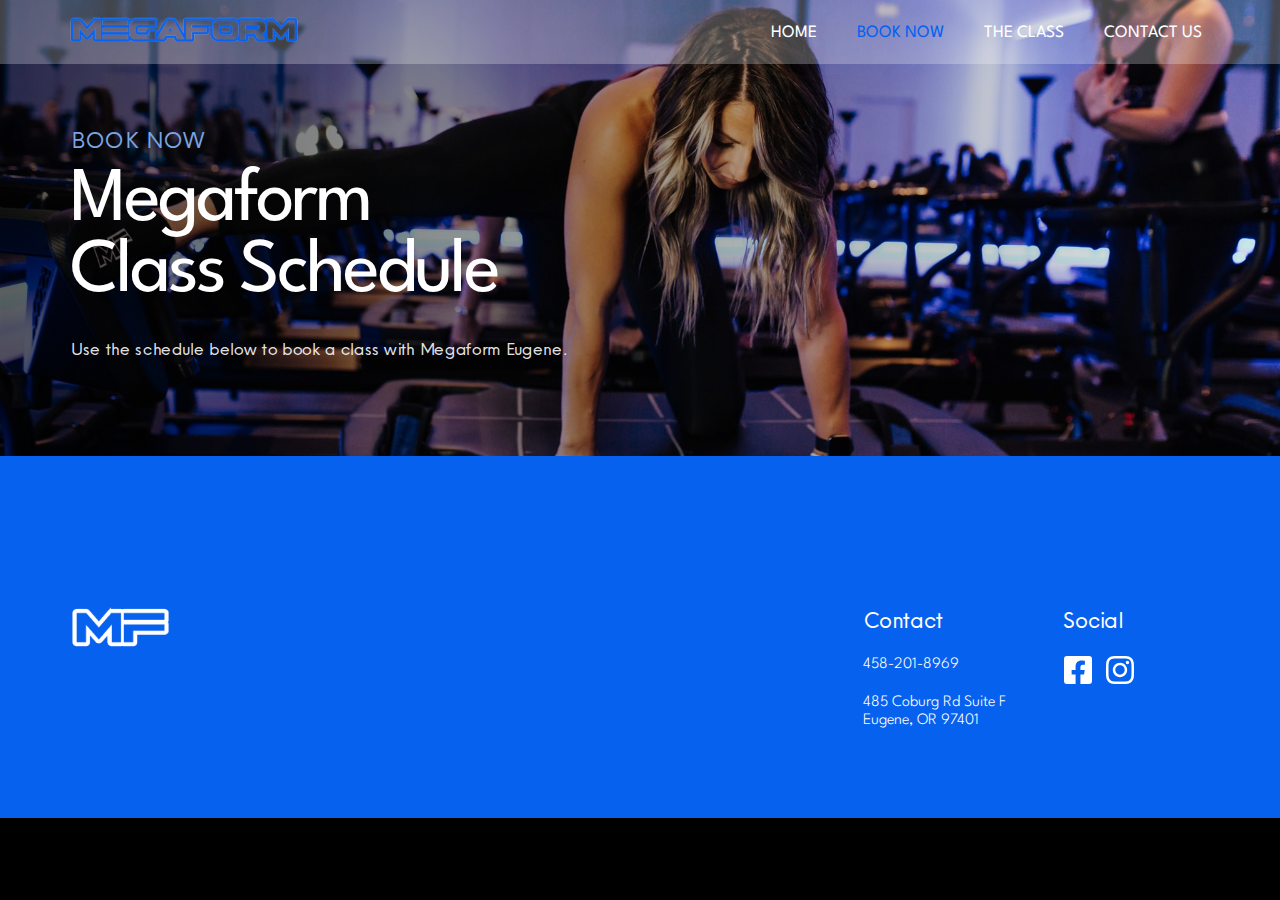
==== book-now.html @ 0704391e "roughed in" ====
<!DOCTYPE html>
<html lang="en">
  <head>
    <link rel="apple-touch-icon" sizes="180x180" href="/apple-touch-icon.png" />
    <link rel="icon" type="image/png" sizes="32x32" href="/favicon-32x32.png" />
    <link rel="icon" type="image/png" sizes="16x16" href="/favicon-16x16.png" />
    <link rel="manifest" href="/site.webmanifest" />
    <meta charset="UTF-8" />
    <meta name="viewport" content="width=device-width, initial-scale=1.0" />
    <meta
      name="description"
      content="MegaForm is committed to building a strong community by working together to help our clients meet their fitness goals. We are located in Eugene Oregon."
    />
    <!-- Open Graph -->
    <meta property="og:url" content="" />
    <meta
      property="og:title"
      content="Eugene's premiere Lagree pilates studio"
    />
    <meta
      property="og:description"
      content="MegaForm is committed to building a strong community by working together to help our clients meet their fitness goals. We are located in Eugene Oregon."
    />
    <meta property="og:image" content="" />
    <link rel="stylesheet" href="/assets/css/style.css" />
    <title>Megaform Eugene | Book Now</title>
  </head>
  <body>
    <a href="#main" class="skip-to-main-link">Skip to main content</a>
    <nav class="padded-row">
      <div class="logo">
        <a href="/">
          <img
            src="/assets/images/megaform_logo_full.png"
            alt="Megaform Eugene Logo"
          />
        </a>
      </div>
      <div class="hamburger">
        <div class="line1"></div>
        <div class="line2"></div>
        <div class="line3"></div>
      </div>
      <ul class="nav-links">
        <li><a href="/">Home</a></li>
        <li><a class="active" href="#">Book Now</a></li>
        <li><a href="/the-class.html">The Class</a></li>
        <li><a href="/contact-us.html">Contact Us</a></li>
      </ul>
    </nav>
    <header id="page-header-book">
      <div id="header-container">
        <div id="header-title">Book Now</div>
        <h1 id="header-heading">Megaform<br />Class Schedule</h1>
        <div id="header-description">
          Use the schedule below to book a class with Megaform Eugene.
        </div>
      </div>
    </header>
    <main id="main">
      <div class="padded-row">
        <healcode-widget
          data-type="schedules"
          data-widget-partner="object"
          data-widget-id="c81257009be9"
          data-widget-version="1"
        ></healcode-widget>
      </div>
    </main>
    <footer class="padded-row grid">
      <div>
        <img
          src="/assets/images/MF_logo_white.png"
          alt="Megaform Eugene Logo"
        />
      </div>
      <div>
        <h4>Contact</h4>
        <ul>
          <li><a href="tel://1-458-201-8969">458-201-8969</a></li>
          <li>
            <a
              href="https://www.google.com/maps/place/485+Coburg+Rd,+Eugene,+OR+97401/@44.0642516,-123.0784917,13z/data=!4m5!3m4!1s0x54c0e1fbfa3a490d:0x1b6e9fae36ce9585!8m2!3d44.06756!4d-123.071041"
              target="_blank"
              >485 Coburg Rd Suite F <br />
              Eugene, OR 97401</a
            >
          </li>
        </ul>
      </div>
      <div>
        <h4>Social</h4>
        <ul class="socials">
          <li>
            <a
              class="social-link facebook"
              href="https://www.facebook.com/megaform.mf/"
              target="_blank"
              >facebook</a
            >
          </li>
          <li>
            <a
              class="social-link instagram"
              href="https://www.instagram.com/megaform.mf/"
              target="_blank"
              >instagram</a
            >
          </li>
        </ul>
      </div>
    </footer>
    <script src="/assets/js/script.js"></script>
    <script
      src="https://widgets.mindbodyonline.com/javascripts/healcode.js"
      type="text/javascript"
    ></script>
  </body>
</html>
---- assets/css/style.css ----
/* Imports */
@import url("reset.css");
@import url("fonts.css");
@import url("variables.css");

/* global */

body {
  background-color: var(--black);
}

h1,
h2,
h3,
h4,
h5,
h6,
p,
span,
a,
.skip-to-main-link:focus,
#header-heading {
  color: var(--white);
}

h1,
h3,
p,
a,
#header-heading {
  font-family: var(--league-spartan);
}

h2,
h4,
#header-title,
#header-description {
  font-family: var(--neue-einstellung);
  font-weight: 400;
}

p,
a {
  font-weight: 300;
  text-decoration: none;
  transition: var(--transition-normal);
}

img {
  max-width: 100%;
  height: auto;
}

a {
  cursor: pointer;
}

a:hover {
  color: var(--sky);
}

/* specifics */
.padded-row {
  padding: 0 20px;
}

.grid {
  display: grid;
  grid-template-columns: repeat(12, 1fr);
  grid-gap: 50px;
}

.skip-to-main-link {
  position: absolute;
  left: -999px;
  width: 1px;
  height: 1px;
  top: auto;
}
.skip-to-main-link:focus {
  display: block;
  height: auto;
  width: auto;
  position: static;
  margin: auto;
  text-decoration: none;
}

nav {
  height: 4rem;
  width: 100vw;
  background: rgba(255, 255, 255, 0.25);
  display: flex;
  justify-content: space-between;
  align-items: center;
  position: absolute;
  z-index: 10;
}

nav .logo {
  width: 20%;
  max-width: 300px;
}

/*Styling Links*/
.nav-links {
  display: flex;
  list-style: none;
  align-items: center;
  text-transform: uppercase;
}
.nav-links li a {
  text-decoration: none;
  margin: 0 0 0 1.5rem;
  font-size: var(--small);
  font-weight: 400;
  padding: 4px 8px;
}

.nav-links li a.active {
  color: var(--cobalt);
}

.nav-links li {
  position: relative;
}

/*Styling Hamburger Icon*/
.hamburger div {
  width: 30px;
  height: 3px;
  background: var(--cobalt);
  margin: 5px;
  transition: all 0.3s ease;
}
.hamburger {
  display: none;
}

/*Animating Hamburger Icon on Click*/
.toggle .line1 {
  transform: rotate(-45deg) translate(-5px, 6px);
}
.toggle .line2 {
  transition: all 0.7s ease;
  width: 0;
}
.toggle .line3 {
  transform: rotate(45deg) translate(-5px, -6px);
}

video {
  object-fit: cover;
  width: 100vw;
  height: 100vh;
  position: absolute;
  top: 0;
  left: 0;
}

.viewport-header {
  position: relative;
  height: 100vh;
  align-items: end;
  padding-bottom: 70px;
}

.viewport-header h1 {
  font-size: var(--jumbo);
  font-weight: 600;
  text-shadow: 0px 2px 4px rgba(0, 0, 0, 0.5);
  text-transform: uppercase;
  grid-column: 1 / span 9;
}

.primary-cta:hover {
  background-color: var(--white);
  color: var(--cobalt);
}

.page-intro {
  background-image: radial-gradient(
    48.73% 137.85% at 50% -37.85%,
    #262626 35.42%,
    transparent 100%
  );
}

.page-intro p {
  margin: 70px 0;
  color: var(--grey);
  font-size: var(--medium);
  grid-column: 1 / span 8;
}

h2#why-us {
  font-size: var(--jumbo);
  line-height: 0.75em;
  letter-spacing: -0.05em;
  text-align: center;
  margin-top: 150px;
  margin-bottom: 100px;
  isolation: isolate; /* New stacking context to combat the gradient below the image */
}

div.core-value {
  margin-bottom: 100px;
}

div.core-value > .value-content-wrapper,
div.content-row > #contact-info {
  grid-column: 1 / span 6;
}
div.core-value > img,
div.content-row > iframe {
  grid-column: 7 / span 6;
  border-radius: 10px;
}

.value-content-wrapper > hr {
  border: none;
  height: 2px;
  background-color: #4d4d4d;
  margin-top: 0;
  margin-bottom: 100px;
}

.value-content {
  display: grid;
  grid-template-columns: repeat(6, 1fr);
  grid-column-gap: 50px;
  grid-column: 2 / span 4;
}

.value-content > * {
  grid-column: 2 / span 4;
}

section .core-value.padded-row.grid {
  display: flex;
}

section .core-value.padded-row.grid:nth-last-of-type(even) {
  flex-direction: row-reverse;
}

.value-content > h3.value-title {
  font-size: var(--large);
  line-height: 55px;
  font-weight: 700;
  letter-spacing: -1px;
  margin-bottom: 30px;
}

div.value-description > p {
  font-size: var(--regular);
  color: var(--light-grey);
  margin-bottom: 15px;
  padding-bottom: 0;
}

div.value-description > p:last-of-type {
  margin-bottom: 0;
}

footer.padded-row {
  padding-top: 150px;
  padding-bottom: 70px;
  background-color: var(--cobalt);
}

footer div:first-of-type {
  grid-column: 1 / span 8;
}

footer div {
  grid-column: span 2;
}

footer div:first-of-type img {
  max-width: 100px;
}

footer div h4 {
  font-size: var(--regular);
  margin-bottom: 20px;
}

footer div ul li {
  list-style: none;
  margin-bottom: 20px;
}

ul.socials {
  display: flex;
  gap: 10px;
}

a.social-link {
  display: block;
  background-size: 2rem 2rem;
  width: 2rem;
  height: 2rem;
  background-repeat: no-repeat;
  color: transparent;
  -webkit-filter: invert(100%); /* Safari/Chrome */
  filter: invert(100%);
}

a.social-link:hover {
  color: transparent;
}

a.facebook {
  background-image: var(--facebook-icon);
}

a.instagram {
  background-image: var(--instagram-icon);
}

#page-header-book {
  width: 100%;
  background-image: linear-gradient(
      to bottom,
      rgba(0, 0, 0, 0.1),
      rgba(0, 0, 0, 0.6),
      rgba(0, 0, 0, 0.1)
    ),
    url("/assets/images/MF_1.jpeg");
  background-size: cover;
  background-position: center center;
}

#page-header-class {
  width: 100%;
  background-image: linear-gradient(
      to bottom,
      rgba(0, 0, 0, 0.1),
      rgba(0, 0, 0, 0.6),
      rgba(0, 0, 0, 0.1)
    ),
    url("/assets/images/MF_3.jpeg");
  background-size: cover;
  background-position: center center;
}

#page-header-contact {
  width: 100%;
  background-image: linear-gradient(
      to bottom,
      rgba(0, 0, 0, 0.1),
      rgba(0, 0, 0, 0.6),
      rgba(0, 0, 0, 0.1)
    ),
    url("/assets/images/MF_6.jpeg");
  background-size: cover;
  background-position: center center;
}

#header-container {
  padding: 130px 20px 30px;
}

#header-title {
  color: var(--sky);
  text-transform: uppercase;
  font-size: var(--regular);
  line-height: 21px;
  letter-spacing: 0.03em;
  margin-bottom: 15px;
}
#header-heading {
  font-size: var(--jumbo);
  font-weight: 500;
  letter-spacing: -0.04em;
  margin-bottom: 15px;
}

#header-description {
  font-size: var(--small);
  line-height: 23px;
  letter-spacing: -0.02em;
  color: rgba(255, 255, 255, 0.9);
  margin-bottom: 50px;
}

.primary-cta {
  display: flex;
  justify-content: center;
  align-items: center;
  font-size: var(--regular);
  font-weight: 700;
  text-decoration: none;
  text-transform: uppercase;
  text-align: center;
  background: rgba(255, 255, 255, 0.2);
  padding: 20px;
  border: 2px solid var(--white);
  border-radius: 7px;
  grid-column: span 2;
  margin-bottom: 15px;
}

.card-container {
  display: flex;
  flex-direction: column;
  gap: 30px;
}

.card {
  background-color: var(--dark-grey);
  border-radius: 14px;
  text-align: left;
  height: 100%;
  display: flex;
  flex-direction: column;
  max-width: 100%;
}

.card-content {
  padding: 30px 30px 0;
}

.card-content p {
  font-size: var(--regular);
  color: var(--light-grey);
  margin-bottom: 10px;
}

.card > .card-content > img.sales-rep-headshot {
  display: block;
  border-radius: 7px;
  margin: 30px auto;
}

.card .card-content h3.card-heading {
  font-weight: 400;
  font-size: var(--large);
  line-height: 32px;
  margin-bottom: 16px;
  text-align: center;
}

.content-row {
  margin-top: 70px;
  margin-bottom: 100px;
}

#contact-info div {
  margin-bottom: 50px;
}

#contact-info h2 {
  font-size: var(--large);
  margin-bottom: 20px;
}

#contact-info h3 {
  font-size: var(--medium);
  margin-bottom: 20px;
}

.map {
  filter: grayscale(100%);
  -webkit-filter: grayscale(100%);
}

/* Booking Widget */

div[id^="bw-widget__schedules-"] {
  margin: 50px 0 70px;
}

div[id^="bw-widget__schedules-"] span {
  color: unset;
}

div[id^="bw-widget__schedules-"] span[class^="bw-session__detail-link-"] {
  color: unset;
}

div[id^="bw-widget__schedules-"] > div {
  border-radius: 20px;
}

/* Media Queries */

@media (min-width: 48em) {
  #page-header-book {
    background-image: linear-gradient(
        to right,
        rgba(0, 0, 0, 0.6),
        rgba(0, 0, 0, 0)
      ),
      url("/assets/images/MF_1.jpeg");
  }
  #page-header-class {
    background-image: linear-gradient(
        to right,
        rgba(0, 0, 0, 0.6),
        rgba(0, 0, 0, 0)
      ),
      url("/assets/images/MF_3.jpeg");
  }
  #page-header-contact {
    background-image: linear-gradient(
        to right,
        rgba(0, 0, 0, 0.6),
        rgba(0, 0, 0, 0)
      ),
      url("/assets/images/MF_6.jpeg");
  }
  .padded-row {
    padding: 0 70px;
  }
  .card-container {
    align-items: start;
    margin-bottom: 70px;
    display: grid;
    grid-gap: 30px;
    grid-template-columns: repeat(auto-fit, minmax(450px, 1fr));
    justify-content: center;
  }
  #header-heading {
    margin-bottom: 30px;
  }
  #header-container {
    padding: 130px 45px 45px;
  }
}

@media (min-width: 80em) {
  #header-container {
    padding: 130px 70px 45px;
  }
}

@media (max-width: 56.25em) {
  .grid {
    grid-template-columns: repeat(4, 1fr);
    grid-gap: 20px;
  }

  h2#why-us {
    font-size: 50px;
    line-height: 59px;
    text-align: left;
    margin-top: 80px;
    margin-bottom: 40px;
  }

  div.core-value {
    margin-bottom: 60px;
  }

  div.core-value > img {
    grid-row: 1;
    grid-column-start: 1;
  }

  .value-content-wrapper > hr {
    display: none;
  }

  .value-content {
    display: unset;
  }

  .value-content > h3.value-title {
    font-size: 30px;
    line-height: 38px;
    margin-top: 10px;
    margin-bottom: 20px;
  }

  div.value-description > p {
    font-size: 13px;
    line-height: 21px;
  }
}
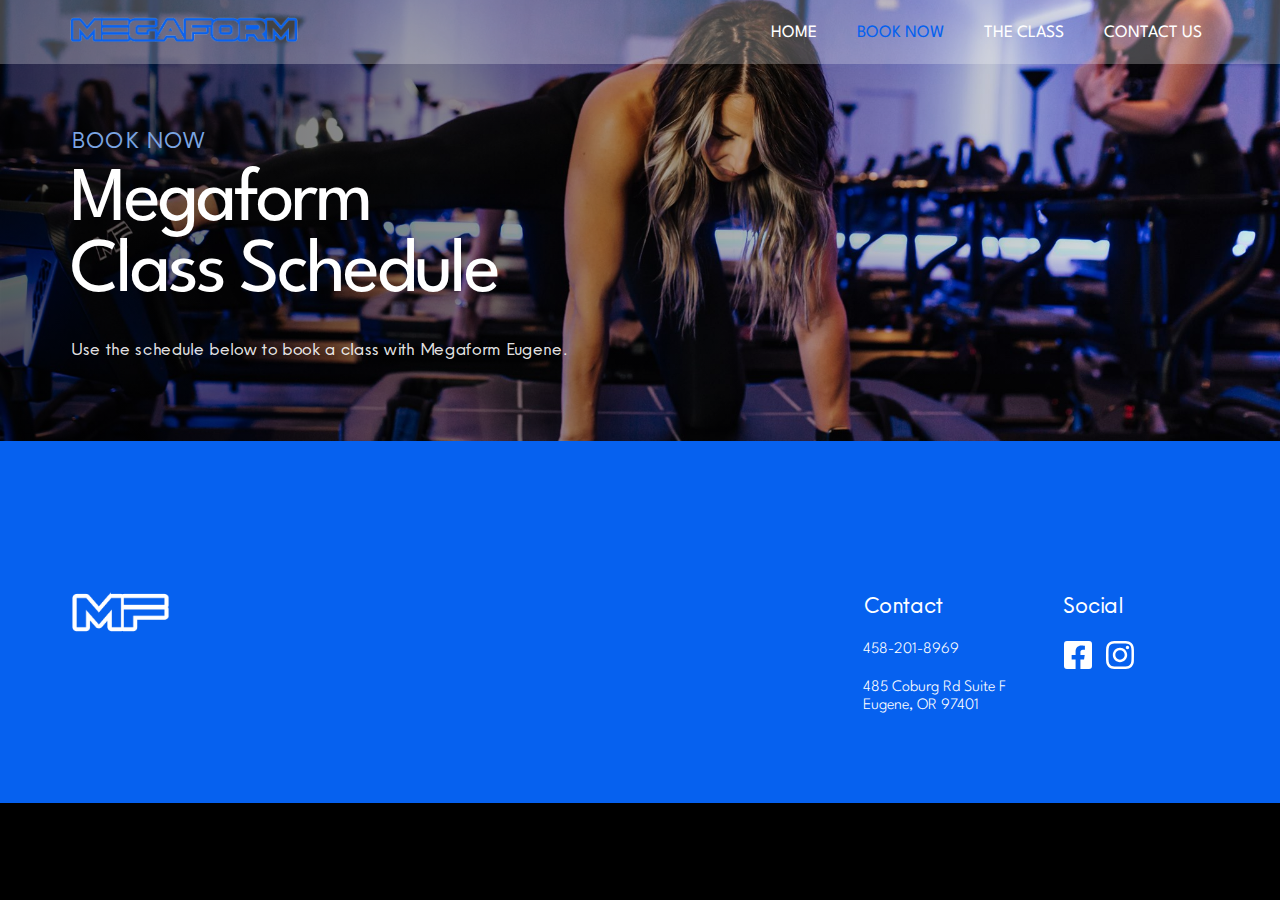
==== commit e5133514: "fix links for gh-pages" ====
--- a/book-now.html
+++ b/book-now.html
@@ -1,10 +1,10 @@
 <!DOCTYPE html>
 <html lang="en">
   <head>
-    <link rel="apple-touch-icon" sizes="180x180" href="/apple-touch-icon.png" />
-    <link rel="icon" type="image/png" sizes="32x32" href="/favicon-32x32.png" />
-    <link rel="icon" type="image/png" sizes="16x16" href="/favicon-16x16.png" />
-    <link rel="manifest" href="/site.webmanifest" />
+    <link rel="apple-touch-icon" sizes="180x180" href="apple-touch-icon.png" />
+    <link rel="icon" type="image/png" sizes="32x32" href="favicon-32x32.png" />
+    <link rel="icon" type="image/png" sizes="16x16" href="favicon-16x16.png" />
+    <link rel="manifest" href="site.webmanifest" />
     <meta charset="UTF-8" />
     <meta name="viewport" content="width=device-width, initial-scale=1.0" />
     <meta
@@ -22,7 +22,7 @@
       content="MegaForm is committed to building a strong community by working together to help our clients meet their fitness goals. We are located in Eugene Oregon."
     />
     <meta property="og:image" content="" />
-    <link rel="stylesheet" href="/assets/css/style.css" />
+    <link rel="stylesheet" href="assets/css/style.css" />
     <title>Megaform Eugene | Book Now</title>
   </head>
   <body>
@@ -31,7 +31,7 @@
       <div class="logo">
         <a href="/">
           <img
-            src="/assets/images/megaform_logo_full.png"
+            src="assets/images/megaform_logo_full.png"
             alt="Megaform Eugene Logo"
           />
         </a>
@@ -44,8 +44,8 @@
       <ul class="nav-links">
         <li><a href="/">Home</a></li>
         <li><a class="active" href="#">Book Now</a></li>
-        <li><a href="/the-class.html">The Class</a></li>
-        <li><a href="/contact-us.html">Contact Us</a></li>
+        <li><a href="the-class.html">The Class</a></li>
+        <li><a href="contact-us.html">Contact Us</a></li>
       </ul>
     </nav>
     <header id="page-header-book">
@@ -69,10 +69,7 @@
     </main>
     <footer class="padded-row grid">
       <div>
-        <img
-          src="/assets/images/MF_logo_white.png"
-          alt="Megaform Eugene Logo"
-        />
+        <img src="assets/images/MF_logo_white.png" alt="Megaform Eugene Logo" />
       </div>
       <div>
         <h4>Contact</h4>
@@ -110,7 +107,7 @@
         </ul>
       </div>
     </footer>
-    <script src="/assets/js/script.js"></script>
+    <script src="assets/js/script.js"></script>
     <script
       src="https://widgets.mindbodyonline.com/javascripts/healcode.js"
       type="text/javascript"
--- a/assets/css/style.css
+++ b/assets/css/style.css
@@ -61,7 +61,7 @@
 
 /* specifics */
 .padded-row {
-  padding: 0 20px;
+  padding: 0 70px;
 }
 
 .grid {
@@ -320,38 +320,30 @@
 }
 
 #page-header-book {
-  width: 100%;
   background-image: linear-gradient(
-      to bottom,
-      rgba(0, 0, 0, 0.1),
+      to right,
       rgba(0, 0, 0, 0.6),
-      rgba(0, 0, 0, 0.1)
+      rgba(0, 0, 0, 0)
     ),
     url("/assets/images/MF_1.jpeg");
   background-size: cover;
   background-position: center center;
 }
-
 #page-header-class {
-  width: 100%;
   background-image: linear-gradient(
-      to bottom,
-      rgba(0, 0, 0, 0.1),
+      to right,
       rgba(0, 0, 0, 0.6),
-      rgba(0, 0, 0, 0.1)
+      rgba(0, 0, 0, 0)
     ),
     url("/assets/images/MF_3.jpeg");
   background-size: cover;
   background-position: center center;
 }
-
 #page-header-contact {
-  width: 100%;
   background-image: linear-gradient(
-      to bottom,
-      rgba(0, 0, 0, 0.1),
+      to right,
       rgba(0, 0, 0, 0.6),
-      rgba(0, 0, 0, 0.1)
+      rgba(0, 0, 0, 0)
     ),
     url("/assets/images/MF_6.jpeg");
   background-size: cover;
@@ -359,7 +351,7 @@
 }
 
 #header-container {
-  padding: 130px 20px 30px;
+  padding: 130px 70px 30px;
 }
 
 #header-title {
@@ -374,7 +366,7 @@
   font-size: var(--jumbo);
   font-weight: 500;
   letter-spacing: -0.04em;
-  margin-bottom: 15px;
+  margin-bottom: 30px;
 }
 
 #header-description {
@@ -403,9 +395,12 @@
 }
 
 .card-container {
-  display: flex;
-  flex-direction: column;
-  gap: 30px;
+  align-items: start;
+  margin-bottom: 70px;
+  display: grid;
+  grid-gap: 30px;
+  grid-template-columns: repeat(auto-fit, minmax(450px, 1fr));
+  justify-content: center;
 }
 
 .card {
@@ -486,68 +481,160 @@
 
 /* Media Queries */
 
-@media (min-width: 48em) {
+@media (max-width: 56.25em) {
+  /* nav */
+  nav {
+    position: fixed;
+    z-index: 3;
+  }
+
+  nav .logo {
+    width: 40%;
+  }
+
+  .hamburger {
+    display: block;
+    position: absolute;
+    cursor: pointer;
+    right: 5%;
+    top: 50%;
+    transform: translate(-5%, -50%);
+    z-index: 2;
+    transition: all 0.7s ease;
+  }
+
+  .nav-links {
+    position: fixed;
+    background: #131418;
+    height: 100vh;
+    width: 100%;
+    flex-direction: column;
+    justify-content: center;
+    margin: 200px -20px 0;
+    clip-path: circle(50px at 90% -20%);
+    -webkit-clip-path: circle(50px at 90% -10%);
+    transition: all 1s ease-out;
+    pointer-events: none;
+  }
+
+  .nav-links.open {
+    clip-path: circle(1000px at 90% -10%);
+    -webkit-clip-path: circle(1000px at 90% -10%);
+    pointer-events: all;
+  }
+
+  .nav-links li {
+    margin-bottom: 15px;
+    transition: var(--transition-long);
+    opacity: 0;
+  }
+
+  li.fade {
+    opacity: 1;
+  }
+
+  /*Animating Hamburger Icon on Click*/
+  .toggle .line1 {
+    transform: rotate(-45deg) translate(-5px, 6px);
+  }
+
+  .toggle .line2 {
+    transition: all 0.7s ease;
+    width: 0;
+  }
+
+  .toggle .line3 {
+    transform: rotate(45deg) translate(-5px, -6px);
+  }
+  /* end nav */
+
+  .viewport-header {
+    display: flex;
+    flex-direction: column;
+    gap: 50px;
+    justify-content: flex-end;
+  }
+
+  .primary-cta {
+    align-self: flex-start;
+  }
+
   #page-header-book {
+    width: 100%;
     background-image: linear-gradient(
-        to right,
+        to bottom,
+        rgba(0, 0, 0, 0.1),
         rgba(0, 0, 0, 0.6),
-        rgba(0, 0, 0, 0)
+        rgba(0, 0, 0, 0.1)
       ),
       url("/assets/images/MF_1.jpeg");
   }
+
   #page-header-class {
+    width: 100%;
     background-image: linear-gradient(
-        to right,
+        to bottom,
+        rgba(0, 0, 0, 0.1),
         rgba(0, 0, 0, 0.6),
-        rgba(0, 0, 0, 0)
+        rgba(0, 0, 0, 0.1)
       ),
       url("/assets/images/MF_3.jpeg");
   }
+
   #page-header-contact {
+    width: 100%;
     background-image: linear-gradient(
-        to right,
+        to bottom,
+        rgba(0, 0, 0, 0.1),
         rgba(0, 0, 0, 0.6),
-        rgba(0, 0, 0, 0)
+        rgba(0, 0, 0, 0.1)
       ),
       url("/assets/images/MF_6.jpeg");
   }
-  .padded-row {
-    padding: 0 70px;
-  }
-  .card-container {
-    align-items: start;
-    margin-bottom: 70px;
-    display: grid;
-    grid-gap: 30px;
-    grid-template-columns: repeat(auto-fit, minmax(450px, 1fr));
-    justify-content: center;
-  }
+
+  #header-container {
+    padding: 130px 20px 45px;
+  }
+
   #header-heading {
     margin-bottom: 30px;
   }
-  #header-container {
-    padding: 130px 45px 45px;
-  }
-}
-
-@media (min-width: 80em) {
-  #header-container {
-    padding: 130px 70px 45px;
-  }
-}
-
-@media (max-width: 56.25em) {
+
+  .padded-row {
+    padding: 0 20px;
+  }
+
   .grid {
     grid-template-columns: repeat(4, 1fr);
     grid-gap: 20px;
   }
 
+  .page-intro p {
+    margin: 30px 0;
+  }
+
+  .card-container {
+    display: flex;
+    flex-direction: column;
+    gap: 30px;
+    margin-bottom: 30px;
+  }
+
+  .card-content {
+    padding: 20px 20px 0;
+  }
+
   h2#why-us {
-    font-size: 50px;
-    line-height: 59px;
+    font-size: var(--large);
+    line-height: unset;
     text-align: left;
-    margin-top: 80px;
+    margin-top: 20px;
     margin-bottom: 40px;
+  }
+
+  section .core-value.padded-row.grid,
+  section .core-value.padded-row.grid:nth-last-of-type(even) {
+    flex-direction: column-reverse;
   }
 
   div.core-value {
@@ -568,14 +655,23 @@
   }
 
   .value-content > h3.value-title {
-    font-size: 30px;
-    line-height: 38px;
+    font-size: var(--large);
+    line-height: 1;
     margin-top: 10px;
     margin-bottom: 20px;
   }
 
   div.value-description > p {
-    font-size: 13px;
-    line-height: 21px;
-  }
-}
+    font-size: var(--small);
+    line-height: 1.2;
+  }
+  .content-row {
+    display: flex;
+    flex-direction: column;
+    margin: 30px 0 60px;
+  }
+
+  .content-row .map {
+    max-width: 100%;
+  }
+}
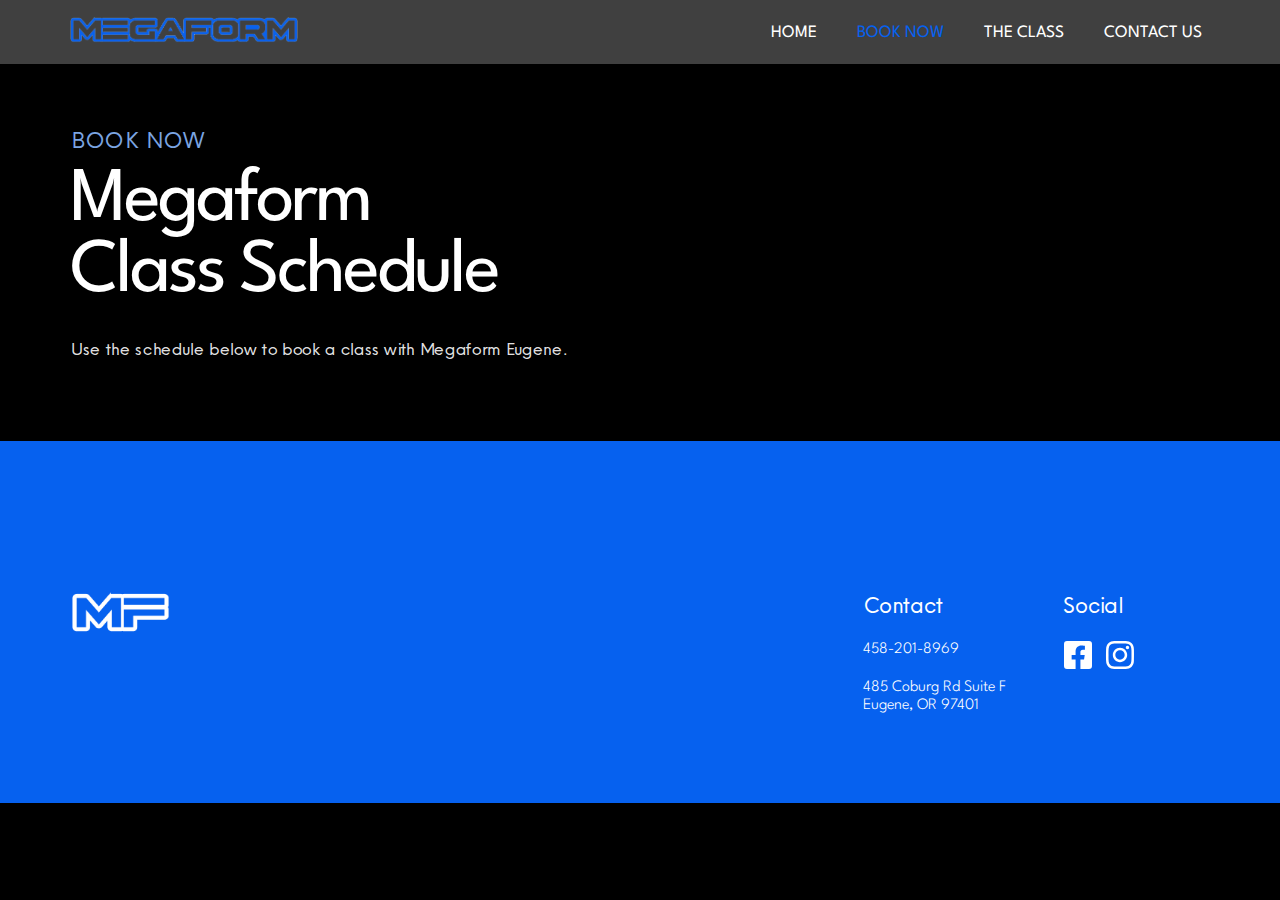
==== commit 2f7ea7a7: "more links for gh-pages" ====
--- a/book-now.html
+++ b/book-now.html
@@ -42,7 +42,7 @@
         <div class="line3"></div>
       </div>
       <ul class="nav-links">
-        <li><a href="/">Home</a></li>
+        <li><a href="index.html">Home</a></li>
         <li><a class="active" href="#">Book Now</a></li>
         <li><a href="the-class.html">The Class</a></li>
         <li><a href="contact-us.html">Contact Us</a></li>
--- a/assets/css/style.css
+++ b/assets/css/style.css
@@ -325,7 +325,7 @@
       rgba(0, 0, 0, 0.6),
       rgba(0, 0, 0, 0)
     ),
-    url("/assets/images/MF_1.jpeg");
+    url("assets/images/MF_1.jpeg");
   background-size: cover;
   background-position: center center;
 }
@@ -335,7 +335,7 @@
       rgba(0, 0, 0, 0.6),
       rgba(0, 0, 0, 0)
     ),
-    url("/assets/images/MF_3.jpeg");
+    url("assets/images/MF_3.jpeg");
   background-size: cover;
   background-position: center center;
 }
@@ -345,7 +345,7 @@
       rgba(0, 0, 0, 0.6),
       rgba(0, 0, 0, 0)
     ),
-    url("/assets/images/MF_6.jpeg");
+    url("assets/images/MF_6.jpeg");
   background-size: cover;
   background-position: center center;
 }
@@ -567,7 +567,7 @@
         rgba(0, 0, 0, 0.6),
         rgba(0, 0, 0, 0.1)
       ),
-      url("/assets/images/MF_1.jpeg");
+      url("assets/images/MF_1.jpeg");
   }
 
   #page-header-class {
@@ -578,7 +578,7 @@
         rgba(0, 0, 0, 0.6),
         rgba(0, 0, 0, 0.1)
       ),
-      url("/assets/images/MF_3.jpeg");
+      url("assets/images/MF_3.jpeg");
   }
 
   #page-header-contact {
@@ -589,7 +589,7 @@
         rgba(0, 0, 0, 0.6),
         rgba(0, 0, 0, 0.1)
       ),
-      url("/assets/images/MF_6.jpeg");
+      url("assets/images/MF_6.jpeg");
   }
 
   #header-container {
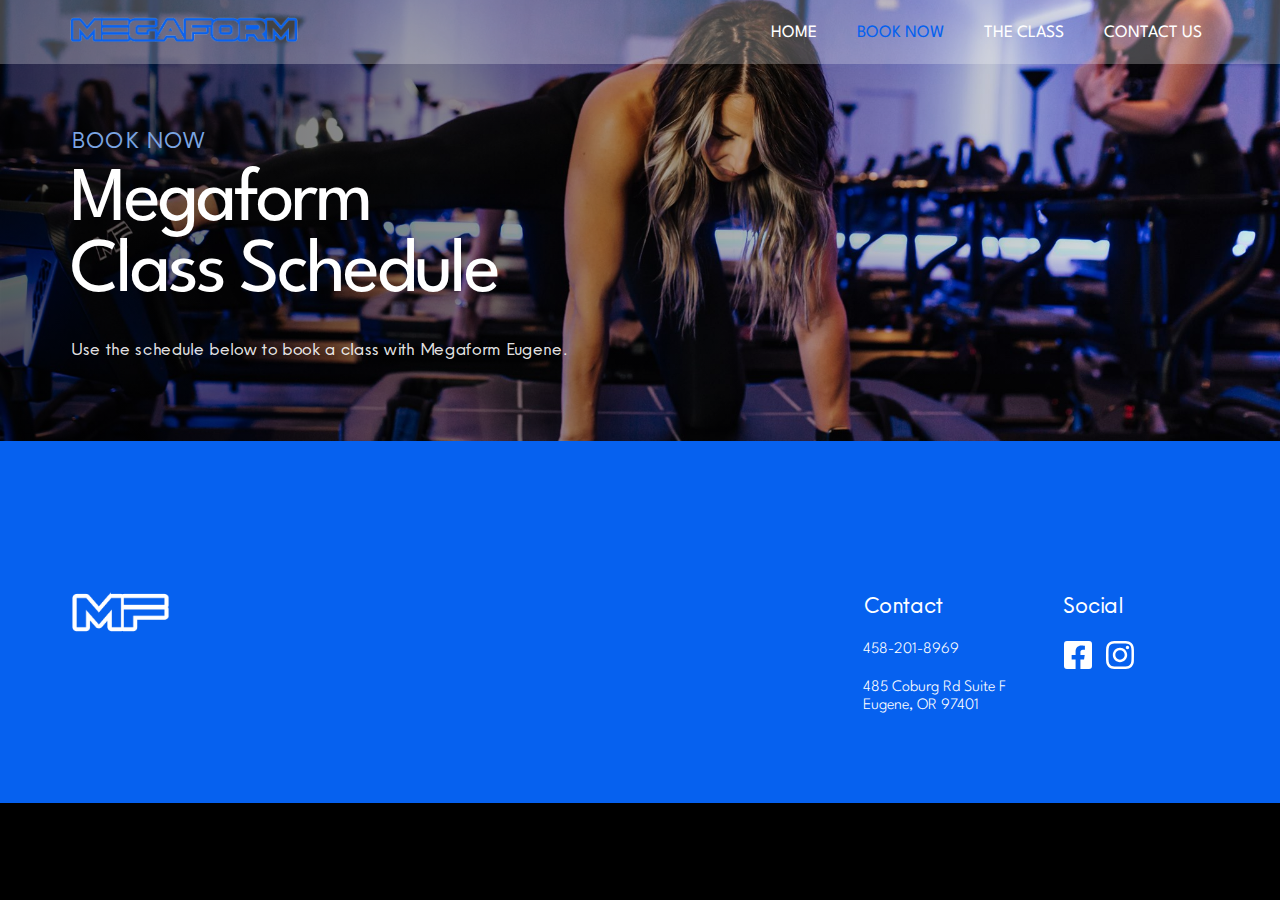
==== commit ca7df1d6: "fix open graph image link" ====
--- a/book-now.html
+++ b/book-now.html
@@ -21,7 +21,7 @@
       property="og:description"
       content="MegaForm is committed to building a strong community by working together to help our clients meet their fitness goals. We are located in Eugene Oregon."
     />
-    <meta property="og:image" content="" />
+    <meta property="og:image" content="assets/images/MF_1.jpeg" />
     <link rel="stylesheet" href="assets/css/style.css" />
     <title>Megaform Eugene | Book Now</title>
   </head>
@@ -29,7 +29,7 @@
     <a href="#main" class="skip-to-main-link">Skip to main content</a>
     <nav class="padded-row">
       <div class="logo">
-        <a href="/">
+        <a href="index.html">
           <img
             src="assets/images/megaform_logo_full.png"
             alt="Megaform Eugene Logo"
--- a/assets/css/style.css
+++ b/assets/css/style.css
@@ -325,7 +325,7 @@
       rgba(0, 0, 0, 0.6),
       rgba(0, 0, 0, 0)
     ),
-    url("assets/images/MF_1.jpeg");
+    url("../images/MF_1.jpeg");
   background-size: cover;
   background-position: center center;
 }
@@ -335,7 +335,7 @@
       rgba(0, 0, 0, 0.6),
       rgba(0, 0, 0, 0)
     ),
-    url("assets/images/MF_3.jpeg");
+    url("../images/MF_3.jpeg");
   background-size: cover;
   background-position: center center;
 }
@@ -345,7 +345,7 @@
       rgba(0, 0, 0, 0.6),
       rgba(0, 0, 0, 0)
     ),
-    url("assets/images/MF_6.jpeg");
+    url("../images/MF_6.jpeg");
   background-size: cover;
   background-position: center center;
 }
@@ -567,7 +567,7 @@
         rgba(0, 0, 0, 0.6),
         rgba(0, 0, 0, 0.1)
       ),
-      url("assets/images/MF_1.jpeg");
+      url("../images/MF_1.jpeg");
   }
 
   #page-header-class {
@@ -578,7 +578,7 @@
         rgba(0, 0, 0, 0.6),
         rgba(0, 0, 0, 0.1)
       ),
-      url("assets/images/MF_3.jpeg");
+      url("../images/MF_3.jpeg");
   }
 
   #page-header-contact {
@@ -589,7 +589,7 @@
         rgba(0, 0, 0, 0.6),
         rgba(0, 0, 0, 0.1)
       ),
-      url("assets/images/MF_6.jpeg");
+      url("../images/MF_6.jpeg");
   }
 
   #header-container {
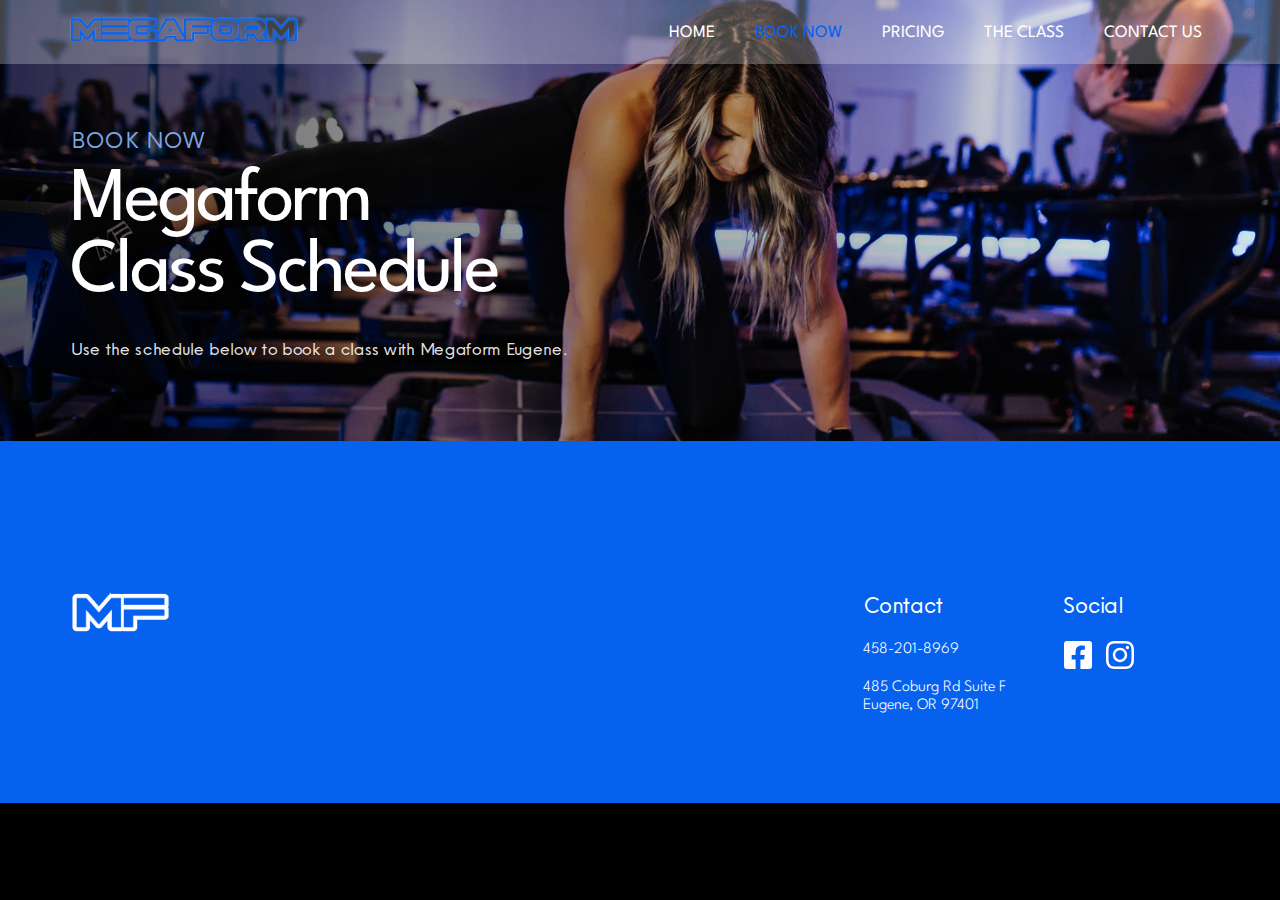
==== commit 0db97317: "dynamic active nav links" ====
--- a/book-now.html
+++ b/book-now.html
@@ -12,7 +12,7 @@
       content="MegaForm is committed to building a strong community by working together to help our clients meet their fitness goals. We are located in Eugene Oregon."
     />
     <!-- Open Graph -->
-    <meta property="og:url" content="" />
+    <meta property="og:url" content="book-now.html" />
     <meta
       property="og:title"
       content="Eugene's premiere Lagree pilates studio"
@@ -43,7 +43,8 @@
       </div>
       <ul class="nav-links">
         <li><a href="index.html">Home</a></li>
-        <li><a class="active" href="#">Book Now</a></li>
+        <li><a href="#">Book Now</a></li>
+        <li><a href="pricing.html">pricing</a></li>
         <li><a href="the-class.html">The Class</a></li>
         <li><a href="contact-us.html">Contact Us</a></li>
       </ul>
